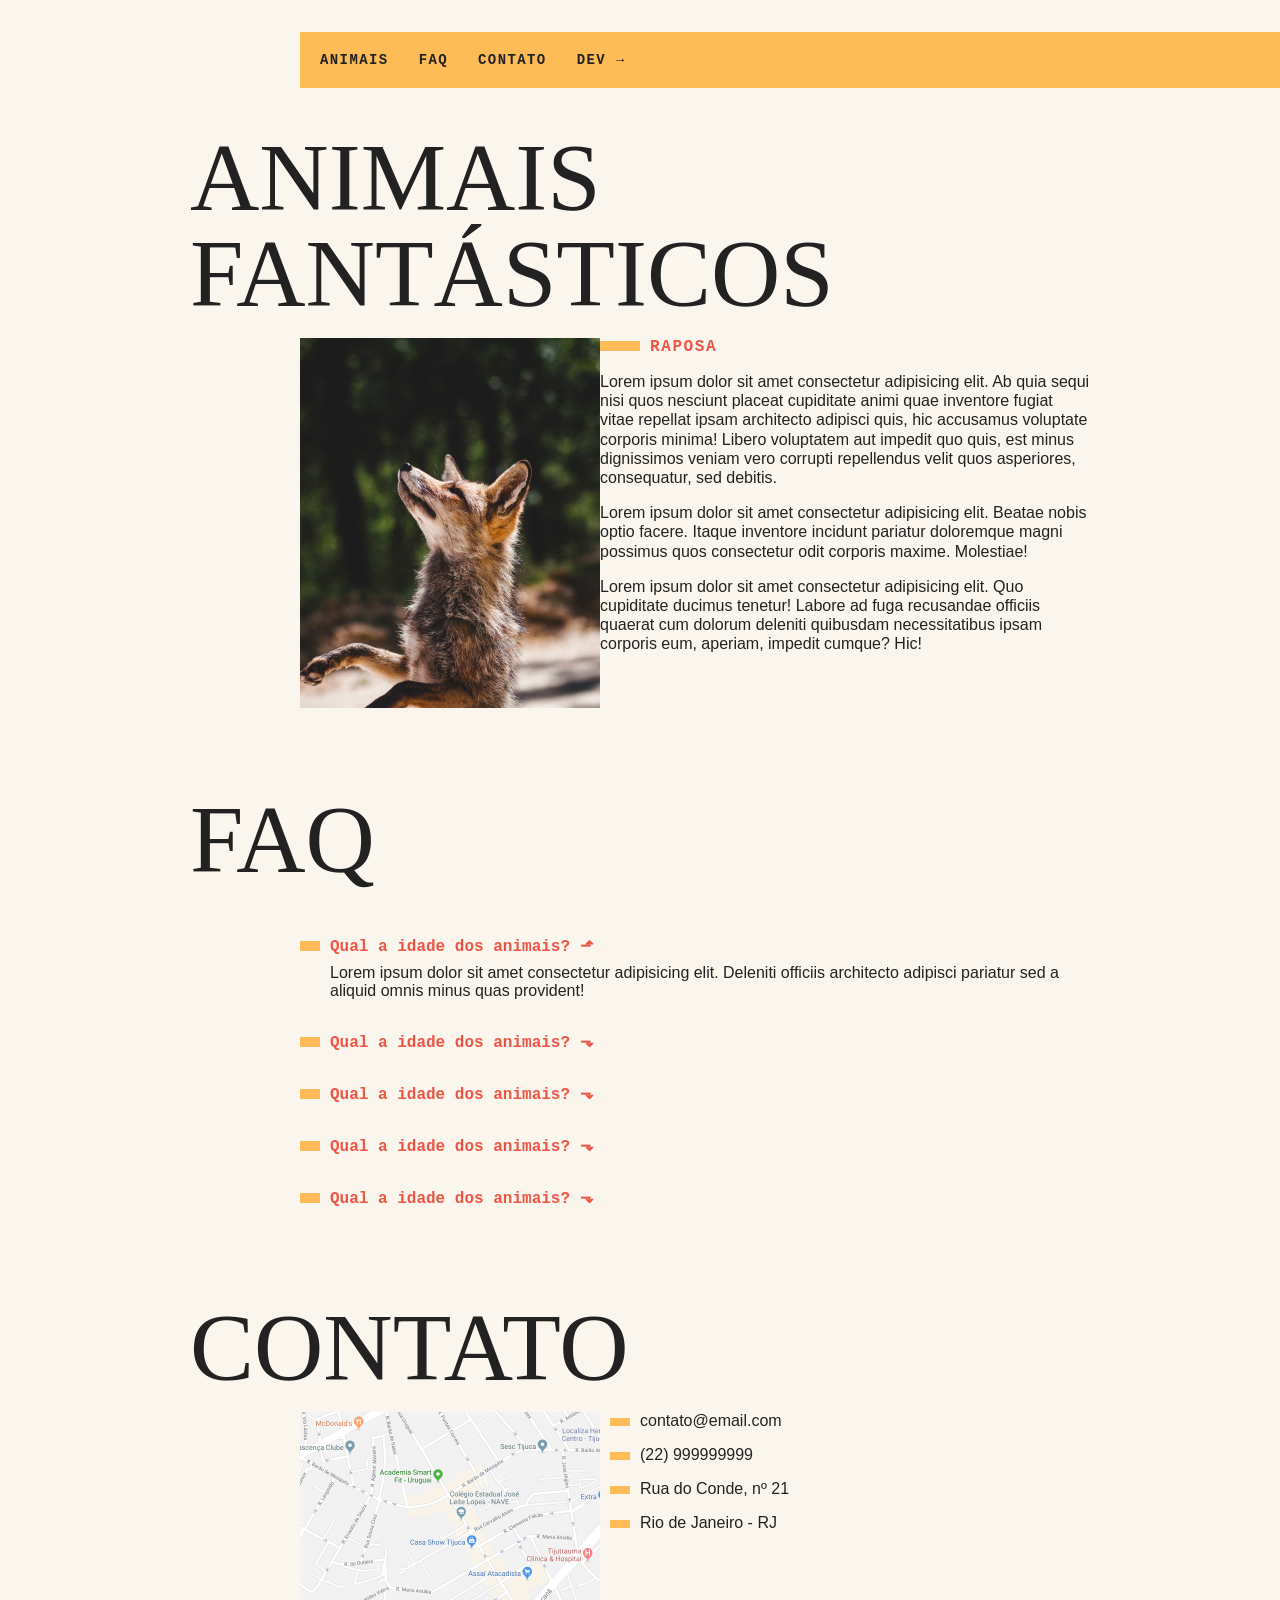
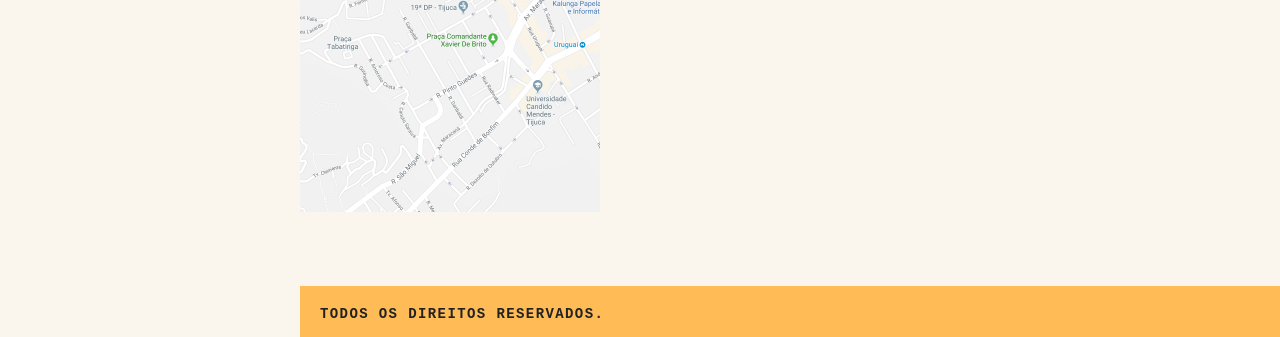
==== animais-fantasticos/index.html @ b930fc9d "projetos em js desenvolvidos no curso javascript pela origamid" ====
<!DOCTYPE html>
<html lang="pt-br">
<head>
    <meta charset="UTF-8">
    <meta name="viewport" content="width=device-width, initial-scale=1.0">
    <title>Animais Fantásticos</title>
    <link rel="stylesheet" href="./css/style.css">

    <script>document.documentElement.className += ' js';</script>
</head>
<body>
    <nav class="menu js-menu">
        <ul>
            <li><a href="#animais">Animais</a></li>
            <li><a href="#faq">FAQ</a></li>
            <li><a href="#contato">Contato</a></li>
            <li><a href="./">Dev →</a></li>
        </ul>
    </nav>
    <section class="grid-section animais js-scroll" id="animais">
        <h1 class="titulo">Animais Fantásticos</h1>
        <ul class="animais-lista js-tabmenu">
            <li>
                <img src="img/imagem1.jpg" alt="">
            </li>
            <li>
                <img src="img/imagem2.jpg" alt="">
            </li>
            <li>
                <img src="img/imagem3.jpg" alt="">
            </li>
            <li>
                <img src="img/imagem4.jpg" alt="">
            </li>
            <li>
                <img src="img/imagem5.jpg" alt="">
            </li>
            <li>
                <img src="img/imagem6.jpg" alt="">
            </li>
        </ul>
        <div class="animais-descricao js-tabcontent">
            <section>
                <h2>Raposa</h2>
                <p>Lorem ipsum dolor sit amet consectetur adipisicing elit. Ab quia sequi nisi quos nesciunt placeat cupiditate animi quae inventore fugiat vitae repellat ipsam architecto adipisci quis, hic accusamus voluptate corporis minima! Libero voluptatem aut impedit quo quis, est minus dignissimos veniam vero corrupti repellendus velit quos asperiores, consequatur, sed debitis.</p>
                <p>Lorem ipsum dolor sit amet consectetur adipisicing elit. Beatae nobis optio facere. Itaque inventore incidunt pariatur doloremque magni possimus quos consectetur odit corporis maxime. Molestiae!</p>
                <p>Lorem ipsum dolor sit amet consectetur adipisicing elit. Quo cupiditate ducimus tenetur! Labore ad fuga recusandae officiis quaerat cum dolorum deleniti quibusdam necessitatibus ipsam corporis eum, aperiam, impedit cumque? Hic!</p>
            </section>
            <section>
                <h2>Esquilo</h2>
                <p>Lorem ipsum dolor sit amet consectetur adipisicing elit. Ab quia sequi nisi quos nesciunt placeat cupiditate animi quae inventore fugiat vitae repellat ipsam architecto adipisci quis, hic accusamus voluptate corporis minima! Libero voluptatem aut impedit quo quis, est minus dignissimos veniam vero corrupti repellendus velit quos asperiores, consequatur, sed debitis.</p>
                <p>Lorem ipsum dolor sit amet consectetur adipisicing elit. Beatae nobis optio facere. Itaque inventore incidunt pariatur doloremque magni possimus quos consectetur odit corporis maxime. Molestiae!</p>
                <p>Lorem ipsum dolor sit amet consectetur adipisicing elit. Quo cupiditate ducimus tenetur! Labore ad fuga recusandae officiis quaerat cum dolorum deleniti quibusdam necessitatibus ipsam corporis eum, aperiam, impedit cumque? Hic!</p>
            </section>
            <section>
                <h2>Urso</h2>
                <p>Lorem ipsum dolor sit amet consectetur adipisicing elit. Ab quia sequi nisi quos nesciunt placeat cupiditate animi quae inventore fugiat vitae repellat ipsam architecto adipisci quis, hic accusamus voluptate corporis minima! Libero voluptatem aut impedit quo quis, est minus dignissimos veniam vero corrupti repellendus velit quos asperiores, consequatur, sed debitis.</p>
                <p>Lorem ipsum dolor sit amet consectetur adipisicing elit. Beatae nobis optio facere. Itaque inventore incidunt pariatur doloremque magni possimus quos consectetur odit corporis maxime. Molestiae!</p>
                <p>Lorem ipsum dolor sit amet consectetur adipisicing elit. Quo cupiditate ducimus tenetur! Labore ad fuga recusandae officiis quaerat cum dolorum deleniti quibusdam necessitatibus ipsam corporis eum, aperiam, impedit cumque? Hic!</p>
            </section>
            <section>
                <h2>Lobo</h2>
                <p>Lorem ipsum dolor sit amet consectetur adipisicing elit. Ab quia sequi nisi quos nesciunt placeat cupiditate animi quae inventore fugiat vitae repellat ipsam architecto adipisci quis, hic accusamus voluptate corporis minima! Libero voluptatem aut impedit quo quis, est minus dignissimos veniam vero corrupti repellendus velit quos asperiores, consequatur, sed debitis.</p>
                <p>Lorem ipsum dolor sit amet consectetur adipisicing elit. Beatae nobis optio facere. Itaque inventore incidunt pariatur doloremque magni possimus quos consectetur odit corporis maxime. Molestiae!</p>
                <p>Lorem ipsum dolor sit amet consectetur adipisicing elit. Quo cupiditate ducimus tenetur! Labore ad fuga recusandae officiis quaerat cum dolorum deleniti quibusdam necessitatibus ipsam corporis eum, aperiam, impedit cumque? Hic!</p>
            </section>
            <section>
                <h2>Macaco</h2>
                <p>Lorem ipsum dolor sit amet consectetur adipisicing elit. Ab quia sequi nisi quos nesciunt placeat cupiditate animi quae inventore fugiat vitae repellat ipsam architecto adipisci quis, hic accusamus voluptate corporis minima! Libero voluptatem aut impedit quo quis, est minus dignissimos veniam vero corrupti repellendus velit quos asperiores, consequatur, sed debitis.</p>
                <p>Lorem ipsum dolor sit amet consectetur adipisicing elit. Beatae nobis optio facere. Itaque inventore incidunt pariatur doloremque magni possimus quos consectetur odit corporis maxime. Molestiae!</p>
                <p>Lorem ipsum dolor sit amet consectetur adipisicing elit. Quo cupiditate ducimus tenetur! Labore ad fuga recusandae officiis quaerat cum dolorum deleniti quibusdam necessitatibus ipsam corporis eum, aperiam, impedit cumque? Hic!</p>
            </section>
            <section>
                <h2>Leão</h2>
                <p>Lorem ipsum dolor sit amet consectetur adipisicing elit. Ab quia sequi nisi quos nesciunt placeat cupiditate animi quae inventore fugiat vitae repellat ipsam architecto adipisci quis, hic accusamus voluptate corporis minima! Libero voluptatem aut impedit quo quis, est minus dignissimos veniam vero corrupti repellendus velit quos asperiores, consequatur, sed debitis.</p>
                <p>Lorem ipsum dolor sit amet consectetur adipisicing elit. Beatae nobis optio facere. Itaque inventore incidunt pariatur doloremque magni possimus quos consectetur odit corporis maxime. Molestiae!</p>
                <p>Lorem ipsum dolor sit amet consectetur adipisicing elit. Quo cupiditate ducimus tenetur! Labore ad fuga recusandae officiis quaerat cum dolorum deleniti quibusdam necessitatibus ipsam corporis eum, aperiam, impedit cumque? Hic!</p>
            </section>
        </div>
    </section>
    <section class="grid-section faq js-scroll" id="faq">
        <h1 class="titulo">FAQ</h1>
        <dl class="faq-lista js-accordion">
            <dt>Qual a idade dos animais?</dt>
            <dd>Lorem ipsum dolor sit amet consectetur adipisicing elit. Deleniti officiis architecto adipisci pariatur sed a aliquid omnis minus quas provident!</dd>
            <dt>Qual a idade dos animais?</dt>
            <dd>Lorem ipsum dolor sit amet consectetur adipisicing elit. Deleniti officiis architecto adipisci pariatur sed a aliquid omnis minus quas provident!</dd>
            <dt>Qual a idade dos animais?</dt>
            <dd>Lorem ipsum dolor sit amet consectetur adipisicing elit. Deleniti officiis architecto adipisci pariatur sed a aliquid omnis minus quas provident!</dd>
            <dt>Qual a idade dos animais?</dt>
            <dd>Lorem ipsum dolor sit amet consectetur adipisicing elit. Deleniti officiis architecto adipisci pariatur sed a aliquid omnis minus quas provident!</dd>
            <dt>Qual a idade dos animais?</dt>
            <dd>Lorem ipsum dolor sit amet consectetur adipisicing elit. Deleniti officiis architecto adipisci pariatur sed a aliquid omnis minus quas provident!</dd>
        </dl>
    </section>
    <section class="grid-section contato js-scroll" id="contato">
        <h1 class="titulo">Contato</h1>
        <div class="mapa">
            <img src="./img/mapa.png" alt="">
        </div>
        <ul class="dados">
            <li>contato@email.com</li>
            <li>(22) 999999999</li>
            <li>Rua do Conde, nº 21</li>
            <li>Rio de Janeiro - RJ</li>
        </ul>
    </section>

    <footer class="copy">
        <p>Todos os direitos reservados.</p>
    </footer>
    <script src="./script.js"></script>
</body>
</html>
---- animais-fantasticos/css/style.css ----
body, h1, h2, h3, ul, li, p, dd, dt, dl {
    margin: 0px;
    padding: 0px;
}

img {
    display: block;
    max-width: 100%;
}

ul {
    list-style: none
}

body {
    background: #faf6ed;
    color: #222;
    -webkit-font-smoothing: antialiased;
    display: grid;
    grid-template-columns: 1fr 120px minmax(300px, 800px) 1fr;
}

html.textomaior {
    font-size: 150%;
}

.menu {
    grid-column: 3 / 5;
    margin-top: 2rem;
    margin-bottom: 2rem;
    background-color: #fb5;
}

.menu ul {
    display: flex;
    flex-wrap: wrap;
    padding: 10px;
}

.menu li a {
    display: block;
    padding: 10px;
    margin-right: 10px;
    color: #222;
    font-family: monospace;
    font-weight: bold;
    text-transform: uppercase;
    text-decoration: none;
    font-size: 0.875rem;
    letter-spacing: .1em;
}

.grid-section {
    grid-column: 2 / 4;
    width: 100%;
    box-sizing: border-box;
    padding: 10px;
    display: grid;
    grid-template-columns:  110px 300px 1fr;
    grid: 120px;
    margin-bottom: 4rem;
}

.titulo {
    font-family: Georgia, 'Times New Roman', Times, serif;
    font-size: 6rem;
    line-height: 1;
    font-weight: 400;
    margin-bottom: 1rem;
    text-transform: uppercase;
    grid-column: 1 / 4;
}

.animais h2 {
    font-family: monospace;
    font-size: 1rem;
    text-transform: uppercase;
    letter-spacing: .1em;
    margin-bottom: 1rem;
    color: #e54;
}

.animais h2::before {
    content: '';
    display: inline-block;
    width: 40px;
    height: 10px;
    margin-right: 10px;
    background: #fb5;
}

.animais p {
    font-family: Helvetica, Arial, sans-serif;
    line-height: 1.2;
    margin-bottom: 1rem;
}

.animais-lista {
    height: 370px;
    overflow-y: scroll;
    grid-column: 2;
}

.animais-lista li{
    cursor: pointer;
}

.animais-lista::-webkit-scrollbar {
    width: 18px;
    }

.animais-lista::-webkit-scrollbar-thumb {
    background: #fb5;
    border-left: 4px solid #faf6ed;
    border-right: 4px solid #faf6ed;
}

.animais-lista::-webkit-scrollbar-track {
    background: #faf6ed;
}

.animais-descricao {
    grid-column: 3;
}

.animais-descricao section {
    margin-bottom: 3rem;
}

.faq-lista {
    grid-column: 2 / 4;
}

.faq-lista dt {
    font-family: monospace;
    font-weight: bold;
    font-size: 1rem;
    margin-top: 2rem;
    margin-bottom: .5rem;
    color: #e54;
}

.faq-lista dt::before {
    content: '';
    width: 20px;
    height: 10px;
    display: inline-block;
    background: #fb5;
    margin-right: 10px;
}

.faq-lista dd {
    font-family: Helvetica,Arial, sans-serif;
    margin-bottom: .5rem;
    margin-left: 30px;
}

.mapa {
    grid-column: 2;
}

.dados {
    grid-column: 3;
}

.dados li {
    margin-bottom: 1rem;
    font-family: Helvetica, Arial, sans-serif;
}

.dados li::before {
    content: '';
    display: inline-block;
    width: 20px;
    height: 8px;
    background: #fb5;
    margin-right: 10px;
    margin-left: 10px;
}

.copy {
    grid-column: 3 / 5;
    background: #fb5;
}

.copy p {
    padding: 20px;
    font-family: monospace;
    font-weight: bold;
    text-transform: uppercase;
    font-size: 0.875rem;
    letter-spacing: .1em;
}

@media (max-width: 700px) {
    body {
        grid-template-columns: 1fr;
    }
    .menu, .grid-section, .copy {
        grid-column: 1;
    }
    .menu {
        margin-top: 0px;
    }
    .animais {
        margin-bottom: 0px;
    }
    .grid-section {
        grid-template-columns: 100px 1fr;
        grid-gap: 10px;
        margin-bottom: 1rem;
    }
    .grid-section h1 {
        font-size: 3rem;
    }
    .animais-lista {
        grid-column: 1;
    }
    .faq-lista, .dados, .mapa {
        grid-column: 1 / 3;
    }
}

.js .js-tabcontent section {
    display: none;
}

.js-tabcontent section.ativo {
    display: block !important;
    animation: show .5s forwards;
}

@keyframes show {
    from {
        opacity: 0;
        transform: translate3d(-30px, 0, 0);
    }
    to {
        opacity: 1;
        transform: translate3d(0, 0, 0);
    }
}

.js .js-accordion dd {
    display: none;
}

.js-accordion dt::after{
    content:'⬎';
    margin-left: 10px;
}

.js-accordion dt.ativo::after{
    content:'⬏';
}

.js-accordion dd.ativo {
    display: block;
    animation: slideDown .5s forwards;
}

@keyframes slideDown {
    from {
        opacity: 0;
        max-height: 0;
    }
    to {
        opacity: 1;
        max-height: 200px;
    }
}

.js .js-scroll {
    opacity: 0;
    transform: translate3d(-30px, 0, 0);
    transition: .3s;
}

.js .js-scroll.ativo {
    opacity: 1;
    transform: translate3d(0, 0, 0);
}
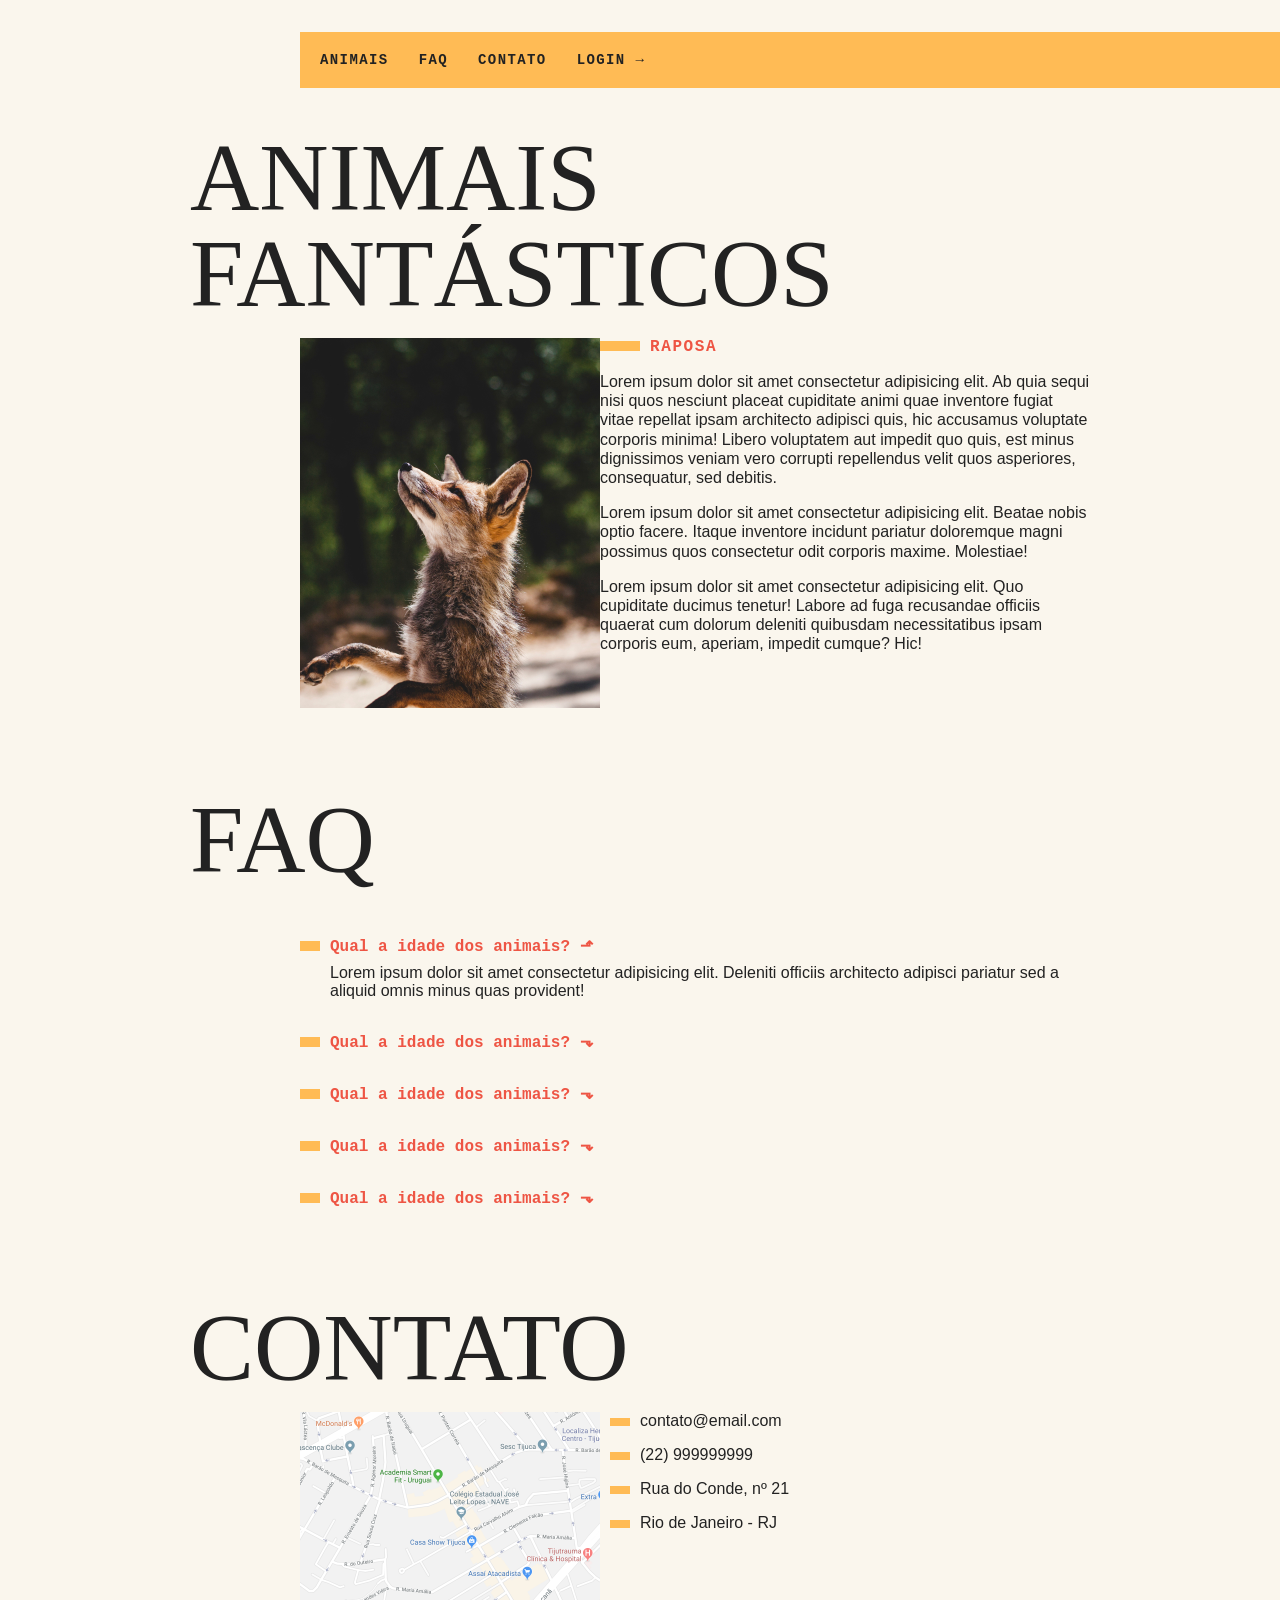
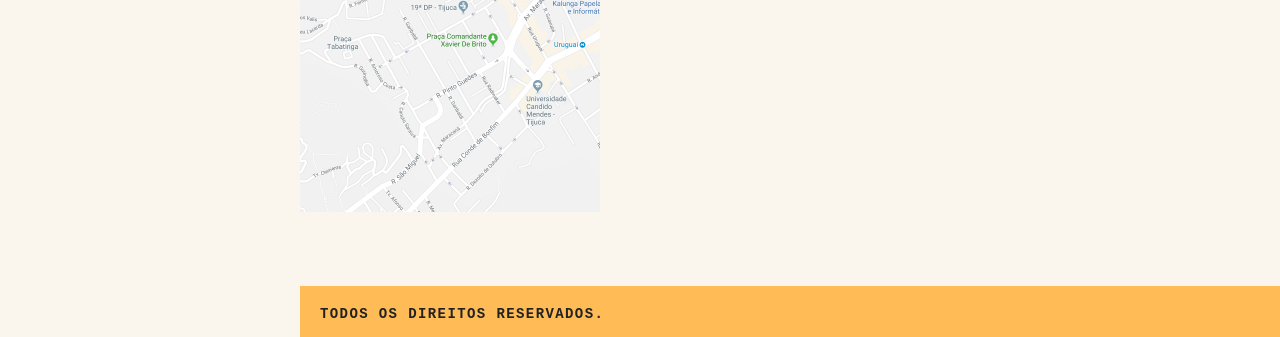
==== commit c74e5782: "criacao de modal login" ====
--- a/animais-fantasticos/index.html
+++ b/animais-fantasticos/index.html
@@ -9,17 +9,18 @@
     <script>document.documentElement.className += ' js';</script>
 </head>
 <body>
-    <nav class="menu js-menu">
+    <div class="grid-container">
+    <nav class="menu" data-menu="suave">
         <ul>
             <li><a href="#animais">Animais</a></li>
             <li><a href="#faq">FAQ</a></li>
             <li><a href="#contato">Contato</a></li>
-            <li><a href="./">Dev →</a></li>
+            <li><a data-modal="abrir" href="login.html">Login →</a></li>
         </ul>
     </nav>
-    <section class="grid-section animais js-scroll" id="animais">
+    <section class="grid-section animais" data-anime="scroll" id="animais">
         <h1 class="titulo">Animais Fantásticos</h1>
-        <ul class="animais-lista js-tabmenu">
+        <ul class="animais-lista" data-tab="menu">
             <li>
                 <img src="img/imagem1.jpg" alt="">
             </li>
@@ -39,38 +40,38 @@
                 <img src="img/imagem6.jpg" alt="">
             </li>
         </ul>
-        <div class="animais-descricao js-tabcontent">
-            <section>
+        <div class="animais-descricao" data-tab="content">
+            <section data-anime="show-right">
                 <h2>Raposa</h2>
                 <p>Lorem ipsum dolor sit amet consectetur adipisicing elit. Ab quia sequi nisi quos nesciunt placeat cupiditate animi quae inventore fugiat vitae repellat ipsam architecto adipisci quis, hic accusamus voluptate corporis minima! Libero voluptatem aut impedit quo quis, est minus dignissimos veniam vero corrupti repellendus velit quos asperiores, consequatur, sed debitis.</p>
                 <p>Lorem ipsum dolor sit amet consectetur adipisicing elit. Beatae nobis optio facere. Itaque inventore incidunt pariatur doloremque magni possimus quos consectetur odit corporis maxime. Molestiae!</p>
                 <p>Lorem ipsum dolor sit amet consectetur adipisicing elit. Quo cupiditate ducimus tenetur! Labore ad fuga recusandae officiis quaerat cum dolorum deleniti quibusdam necessitatibus ipsam corporis eum, aperiam, impedit cumque? Hic!</p>
             </section>
-            <section>
+            <section data-anime="show-right">
                 <h2>Esquilo</h2>
                 <p>Lorem ipsum dolor sit amet consectetur adipisicing elit. Ab quia sequi nisi quos nesciunt placeat cupiditate animi quae inventore fugiat vitae repellat ipsam architecto adipisci quis, hic accusamus voluptate corporis minima! Libero voluptatem aut impedit quo quis, est minus dignissimos veniam vero corrupti repellendus velit quos asperiores, consequatur, sed debitis.</p>
                 <p>Lorem ipsum dolor sit amet consectetur adipisicing elit. Beatae nobis optio facere. Itaque inventore incidunt pariatur doloremque magni possimus quos consectetur odit corporis maxime. Molestiae!</p>
                 <p>Lorem ipsum dolor sit amet consectetur adipisicing elit. Quo cupiditate ducimus tenetur! Labore ad fuga recusandae officiis quaerat cum dolorum deleniti quibusdam necessitatibus ipsam corporis eum, aperiam, impedit cumque? Hic!</p>
             </section>
-            <section>
+            <section data-anime="show-down">
                 <h2>Urso</h2>
                 <p>Lorem ipsum dolor sit amet consectetur adipisicing elit. Ab quia sequi nisi quos nesciunt placeat cupiditate animi quae inventore fugiat vitae repellat ipsam architecto adipisci quis, hic accusamus voluptate corporis minima! Libero voluptatem aut impedit quo quis, est minus dignissimos veniam vero corrupti repellendus velit quos asperiores, consequatur, sed debitis.</p>
                 <p>Lorem ipsum dolor sit amet consectetur adipisicing elit. Beatae nobis optio facere. Itaque inventore incidunt pariatur doloremque magni possimus quos consectetur odit corporis maxime. Molestiae!</p>
                 <p>Lorem ipsum dolor sit amet consectetur adipisicing elit. Quo cupiditate ducimus tenetur! Labore ad fuga recusandae officiis quaerat cum dolorum deleniti quibusdam necessitatibus ipsam corporis eum, aperiam, impedit cumque? Hic!</p>
             </section>
-            <section>
+            <section data-anime="show-down">
                 <h2>Lobo</h2>
                 <p>Lorem ipsum dolor sit amet consectetur adipisicing elit. Ab quia sequi nisi quos nesciunt placeat cupiditate animi quae inventore fugiat vitae repellat ipsam architecto adipisci quis, hic accusamus voluptate corporis minima! Libero voluptatem aut impedit quo quis, est minus dignissimos veniam vero corrupti repellendus velit quos asperiores, consequatur, sed debitis.</p>
                 <p>Lorem ipsum dolor sit amet consectetur adipisicing elit. Beatae nobis optio facere. Itaque inventore incidunt pariatur doloremque magni possimus quos consectetur odit corporis maxime. Molestiae!</p>
                 <p>Lorem ipsum dolor sit amet consectetur adipisicing elit. Quo cupiditate ducimus tenetur! Labore ad fuga recusandae officiis quaerat cum dolorum deleniti quibusdam necessitatibus ipsam corporis eum, aperiam, impedit cumque? Hic!</p>
             </section>
-            <section>
+            <section data-anime="show-right">
                 <h2>Macaco</h2>
                 <p>Lorem ipsum dolor sit amet consectetur adipisicing elit. Ab quia sequi nisi quos nesciunt placeat cupiditate animi quae inventore fugiat vitae repellat ipsam architecto adipisci quis, hic accusamus voluptate corporis minima! Libero voluptatem aut impedit quo quis, est minus dignissimos veniam vero corrupti repellendus velit quos asperiores, consequatur, sed debitis.</p>
                 <p>Lorem ipsum dolor sit amet consectetur adipisicing elit. Beatae nobis optio facere. Itaque inventore incidunt pariatur doloremque magni possimus quos consectetur odit corporis maxime. Molestiae!</p>
                 <p>Lorem ipsum dolor sit amet consectetur adipisicing elit. Quo cupiditate ducimus tenetur! Labore ad fuga recusandae officiis quaerat cum dolorum deleniti quibusdam necessitatibus ipsam corporis eum, aperiam, impedit cumque? Hic!</p>
             </section>
-            <section>
+            <section data-anime="show-down">
                 <h2>Leão</h2>
                 <p>Lorem ipsum dolor sit amet consectetur adipisicing elit. Ab quia sequi nisi quos nesciunt placeat cupiditate animi quae inventore fugiat vitae repellat ipsam architecto adipisci quis, hic accusamus voluptate corporis minima! Libero voluptatem aut impedit quo quis, est minus dignissimos veniam vero corrupti repellendus velit quos asperiores, consequatur, sed debitis.</p>
                 <p>Lorem ipsum dolor sit amet consectetur adipisicing elit. Beatae nobis optio facere. Itaque inventore incidunt pariatur doloremque magni possimus quos consectetur odit corporis maxime. Molestiae!</p>
@@ -78,9 +79,9 @@
             </section>
         </div>
     </section>
-    <section class="grid-section faq js-scroll" id="faq">
+    <section class="grid-section faq" data-anime="scroll" id="faq">
         <h1 class="titulo">FAQ</h1>
-        <dl class="faq-lista js-accordion">
+        <dl class="faq-lista" data-lista="accordion">
             <dt>Qual a idade dos animais?</dt>
             <dd>Lorem ipsum dolor sit amet consectetur adipisicing elit. Deleniti officiis architecto adipisci pariatur sed a aliquid omnis minus quas provident!</dd>
             <dt>Qual a idade dos animais?</dt>
@@ -93,7 +94,7 @@
             <dd>Lorem ipsum dolor sit amet consectetur adipisicing elit. Deleniti officiis architecto adipisci pariatur sed a aliquid omnis minus quas provident!</dd>
         </dl>
     </section>
-    <section class="grid-section contato js-scroll" id="contato">
+    <section class="grid-section contato" data-anime="scroll" id="contato">
         <h1 class="titulo">Contato</h1>
         <div class="mapa">
             <img src="./img/mapa.png" alt="">
@@ -109,6 +110,20 @@
     <footer class="copy">
         <p>Todos os direitos reservados.</p>
     </footer>
-    <script src="./script.js"></script>
+    </div>
+
+    <section class="modal-container" data-modal="container">
+        <div class="modal">
+            <button data-modal="fechar" class="fechar">X</button>
+            <form action="">
+                <label for="email">Email</label>
+                <input type="text" for="email" id="email">
+                <label for="senha">Senha</label>
+                <input type="password" for="senha" id="senha">
+                <button type="submit">Entrar</button>
+            </form>
+        </div>
+    </section>
+    <script type="module" src="js/script.js"></script>
 </body>
 </html>
--- a/animais-fantasticos/css/style.css
+++ b/animais-fantasticos/css/style.css
@@ -1,282 +1,2 @@
-body, h1, h2, h3, ul, li, p, dd, dt, dl {
-    margin: 0px;
-    padding: 0px;
-}
-
-img {
-    display: block;
-    max-width: 100%;
-}
-
-ul {
-    list-style: none
-}
-
-body {
-    background: #faf6ed;
-    color: #222;
-    -webkit-font-smoothing: antialiased;
-    display: grid;
-    grid-template-columns: 1fr 120px minmax(300px, 800px) 1fr;
-}
-
-html.textomaior {
-    font-size: 150%;
-}
-
-.menu {
-    grid-column: 3 / 5;
-    margin-top: 2rem;
-    margin-bottom: 2rem;
-    background-color: #fb5;
-}
-
-.menu ul {
-    display: flex;
-    flex-wrap: wrap;
-    padding: 10px;
-}
-
-.menu li a {
-    display: block;
-    padding: 10px;
-    margin-right: 10px;
-    color: #222;
-    font-family: monospace;
-    font-weight: bold;
-    text-transform: uppercase;
-    text-decoration: none;
-    font-size: 0.875rem;
-    letter-spacing: .1em;
-}
-
-.grid-section {
-    grid-column: 2 / 4;
-    width: 100%;
-    box-sizing: border-box;
-    padding: 10px;
-    display: grid;
-    grid-template-columns:  110px 300px 1fr;
-    grid: 120px;
-    margin-bottom: 4rem;
-}
-
-.titulo {
-    font-family: Georgia, 'Times New Roman', Times, serif;
-    font-size: 6rem;
-    line-height: 1;
-    font-weight: 400;
-    margin-bottom: 1rem;
-    text-transform: uppercase;
-    grid-column: 1 / 4;
-}
-
-.animais h2 {
-    font-family: monospace;
-    font-size: 1rem;
-    text-transform: uppercase;
-    letter-spacing: .1em;
-    margin-bottom: 1rem;
-    color: #e54;
-}
-
-.animais h2::before {
-    content: '';
-    display: inline-block;
-    width: 40px;
-    height: 10px;
-    margin-right: 10px;
-    background: #fb5;
-}
-
-.animais p {
-    font-family: Helvetica, Arial, sans-serif;
-    line-height: 1.2;
-    margin-bottom: 1rem;
-}
-
-.animais-lista {
-    height: 370px;
-    overflow-y: scroll;
-    grid-column: 2;
-}
-
-.animais-lista li{
-    cursor: pointer;
-}
-
-.animais-lista::-webkit-scrollbar {
-    width: 18px;
-    }
-
-.animais-lista::-webkit-scrollbar-thumb {
-    background: #fb5;
-    border-left: 4px solid #faf6ed;
-    border-right: 4px solid #faf6ed;
-}
-
-.animais-lista::-webkit-scrollbar-track {
-    background: #faf6ed;
-}
-
-.animais-descricao {
-    grid-column: 3;
-}
-
-.animais-descricao section {
-    margin-bottom: 3rem;
-}
-
-.faq-lista {
-    grid-column: 2 / 4;
-}
-
-.faq-lista dt {
-    font-family: monospace;
-    font-weight: bold;
-    font-size: 1rem;
-    margin-top: 2rem;
-    margin-bottom: .5rem;
-    color: #e54;
-}
-
-.faq-lista dt::before {
-    content: '';
-    width: 20px;
-    height: 10px;
-    display: inline-block;
-    background: #fb5;
-    margin-right: 10px;
-}
-
-.faq-lista dd {
-    font-family: Helvetica,Arial, sans-serif;
-    margin-bottom: .5rem;
-    margin-left: 30px;
-}
-
-.mapa {
-    grid-column: 2;
-}
-
-.dados {
-    grid-column: 3;
-}
-
-.dados li {
-    margin-bottom: 1rem;
-    font-family: Helvetica, Arial, sans-serif;
-}
-
-.dados li::before {
-    content: '';
-    display: inline-block;
-    width: 20px;
-    height: 8px;
-    background: #fb5;
-    margin-right: 10px;
-    margin-left: 10px;
-}
-
-.copy {
-    grid-column: 3 / 5;
-    background: #fb5;
-}
-
-.copy p {
-    padding: 20px;
-    font-family: monospace;
-    font-weight: bold;
-    text-transform: uppercase;
-    font-size: 0.875rem;
-    letter-spacing: .1em;
-}
-
-@media (max-width: 700px) {
-    body {
-        grid-template-columns: 1fr;
-    }
-    .menu, .grid-section, .copy {
-        grid-column: 1;
-    }
-    .menu {
-        margin-top: 0px;
-    }
-    .animais {
-        margin-bottom: 0px;
-    }
-    .grid-section {
-        grid-template-columns: 100px 1fr;
-        grid-gap: 10px;
-        margin-bottom: 1rem;
-    }
-    .grid-section h1 {
-        font-size: 3rem;
-    }
-    .animais-lista {
-        grid-column: 1;
-    }
-    .faq-lista, .dados, .mapa {
-        grid-column: 1 / 3;
-    }
-}
-
-.js .js-tabcontent section {
-    display: none;
-}
-
-.js-tabcontent section.ativo {
-    display: block !important;
-    animation: show .5s forwards;
-}
-
-@keyframes show {
-    from {
-        opacity: 0;
-        transform: translate3d(-30px, 0, 0);
-    }
-    to {
-        opacity: 1;
-        transform: translate3d(0, 0, 0);
-    }
-}
-
-.js .js-accordion dd {
-    display: none;
-}
-
-.js-accordion dt::after{
-    content:'⬎';
-    margin-left: 10px;
-}
-
-.js-accordion dt.ativo::after{
-    content:'⬏';
-}
-
-.js-accordion dd.ativo {
-    display: block;
-    animation: slideDown .5s forwards;
-}
-
-@keyframes slideDown {
-    from {
-        opacity: 0;
-        max-height: 0;
-    }
-    to {
-        opacity: 1;
-        max-height: 200px;
-    }
-}
-
-.js .js-scroll {
-    opacity: 0;
-    transform: translate3d(-30px, 0, 0);
-    transition: .3s;
-}
-
-.js .js-scroll.ativo {
-    opacity: 1;
-    transform: translate3d(0, 0, 0);
-}+@import 'geral.css';
+@import 'modal.css';
